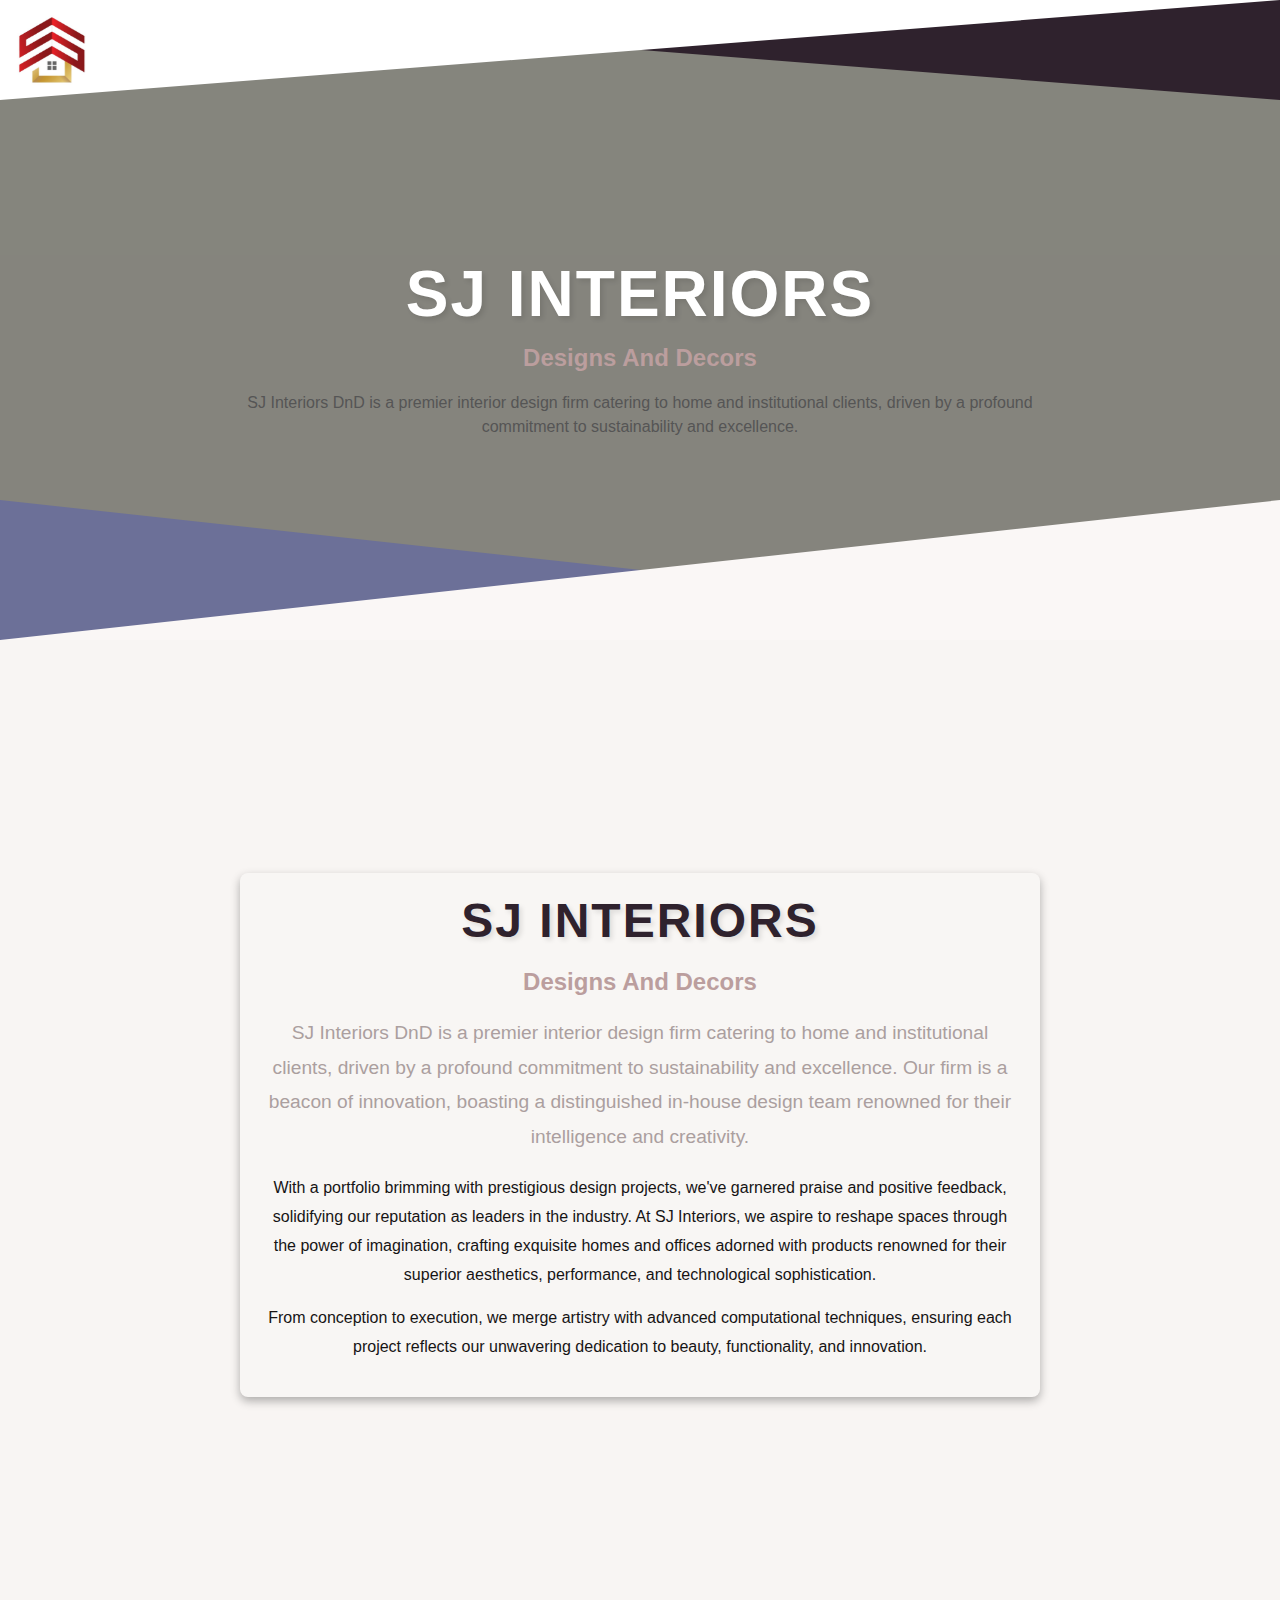
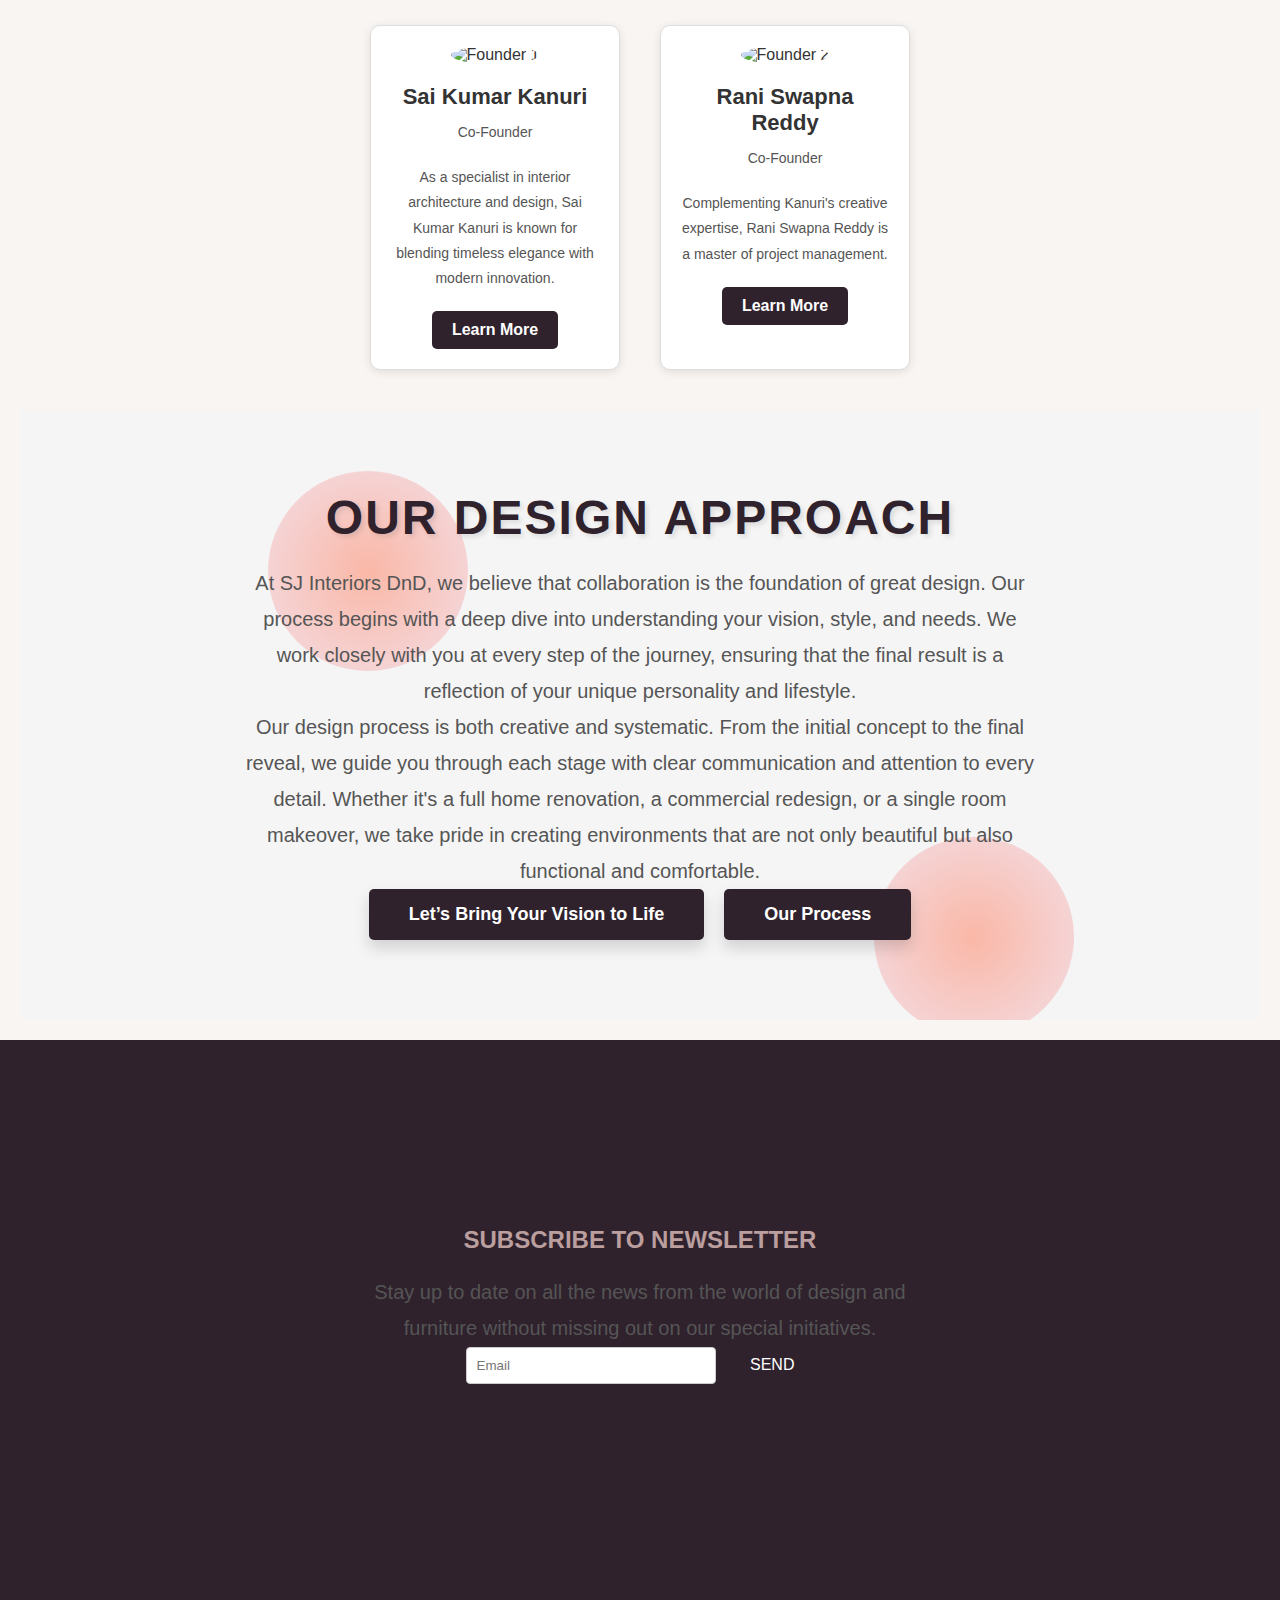
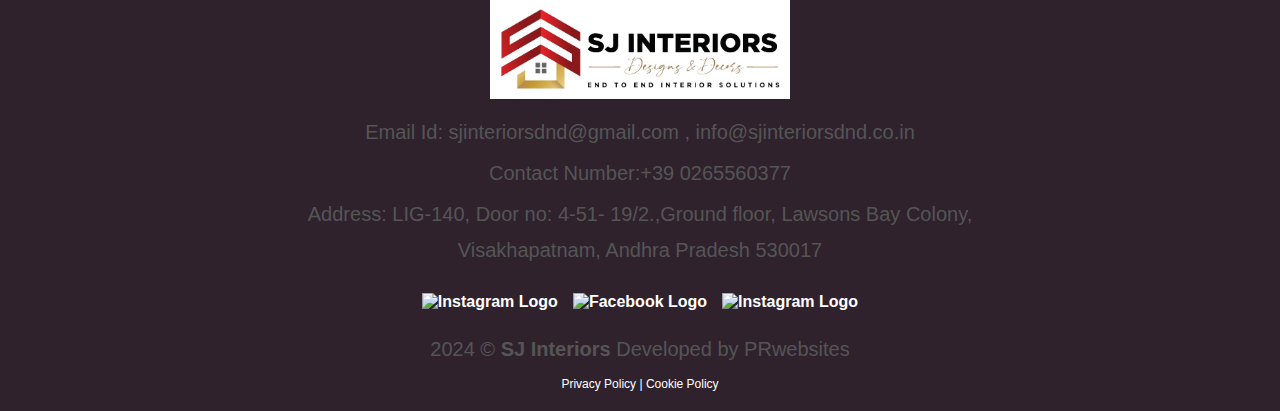
==== AboutUs.html @ 10b40e31 "Add files via upload" ====
<!DOCTYPE html>
<html lang="en">
  <head>
    <meta charset="UTF-8" />
    <meta name="viewport" content="width=device-width, initial-scale=1.0" />
    <link
      rel="stylesheet"
      href="https://cdnjs.cloudflare.com/ajax/libs/font-awesome/4.7.0/css/font-awesome.min.css"
    />
    <link
      rel="stylesheet"
      href="https://cdnjs.cloudflare.com/ajax/libs/font-awesome/6.7.1/css/all.min.css"
      integrity="sha512-5Hs3dF2AEPkpNAR7UiOHba+lRSJNeM2ECkwxUIxC1Q/FLycGTbNapWXB4tP889k5T5Ju8fs4b1P5z/iB4nMfSQ=="
      crossorigin="anonymous"
      referrerpolicy="no-referrer"
    />
    <title>SJ Interiors | AboutUs</title>
  </head>
  <body>
    <div class="sole">
      <div class="hasher">
        <a href="index.html">Home</a>
        <a href="Services.html"><b>Services</b></a>
        <a href="Portfolio.html"><b>Porfolio</b></a>
        <a href="FaQ.html">FaQ</a>
        <a href="AboutUs.html">AboutUs</a>
        <a href="Blogs.html">Blogs</a>
  
        <a href="./contact.html">Contact Us</a>
      </div>
      <div class="slantedmenu"></div>
    </div>

    <div class="triangle-container">
      <div class="triangle-red"></div>
      <div class="triangle-blue"><div class="logo">
        <img src="logo.jpg" alt="SJ Interiors Logo" />
      </div></div>
    </div>
    <span class="icon"><i class="fa-solid fa-bars"></i></span>
    <div class="illa">
      <div
        class="laal"
        style="height: 50vw; background-color: rgb(222, 221, 208)"
      >
      <div class="video-background">
        <video autoplay muted loop playsinline>
          <source
            src="https://yashshogun.github.io/sjupdated/assets/Untitled%20design%20(5).mp4"
            type="video/mp4"
          />
          Your browser does not support the video tag.
        </video>
        <div class="video-overlay">
          <h1>SJ Interiors</h1>
          <h2>Designs and Decors</h2>
          <p>
            SJ Interiors DnD is a premier interior design firm catering to home
            and institutional clients, driven by a profound commitment to
            sustainability and excellence.
          </p>
        </div>
      </div>
      <style>
        /* Reset styles */
        * {
          margin: 0;
          padding: 0;
          box-sizing: border-box;
        }
  
        /* Video Background */
        .video-background {
          position: relative;
          width: 100vw;
          height: 60vw; /* Full height of the viewport */
          overflow: hidden;
        }
  
        .video-background video {
          position: absolute;
          top: 50%;
          left: 50%;
          transform: translate(-50%, -50%);
          max-width: 100%;
          max-height: 100%;
          width: auto;
          height: auto;
          object-fit: cover;
          z-index: 1; /* Ensures the video stays behind other content */
        }
  
        /* Overlay and Text */
        .video-overlay {
          position: relative;
          z-index: 1;
          display: flex;
          flex-direction: column;
          align-items: center;
          justify-content: center;
          text-align: center;
          height: 100%;
          color: white;
          background: rgba(
            0,
            0,
            0,
            0.4
          ); /* Semi-transparent overlay for contrast */
       
          
          top: -4vh;
        }
  
        .video-overlay h1 {
          color: white;
          font-size: 5vw;
          margin-bottom: 1vw;
        }
  
        .video-overlay h2 {
          font-size: 1.5rem;
          margin-bottom: 1.5vw;
        }
  
        .video-overlay p {
          font-size: 1rem;
          line-height: 1.5;
          max-width: 800px;
        }
  
        /* Responsive adjustments */
        @media (max-width: 768px) {
          .video-overlay h1 {
            font-size: 3vw;
          }
  
          .video-overlay h2 {
            font-size: 1.2rem;
          }
  
          .video-overlay p {
            font-size: 2vw;
          }
        }
      </style>
        </div>
      </div>
      <div class="lower-region">
        <div class="lowertriangle"></div>
        <div class="lowerright"></div>
        <div class="lowerfollowup">
          <div class="hero">
            <div class="content-container">
              <h1>SJ Interiors</h1>
              <h2>Designs and Decors</h2>
              <p class="intro">
                SJ Interiors DnD is a premier interior design firm catering to
                home and institutional clients, driven by a profound commitment
                to sustainability and excellence. Our firm is a beacon of
                innovation, boasting a distinguished in-house design team
                renowned for their intelligence and creativity.
              </p>
              <p class="body-text">
                With a portfolio brimming with prestigious design projects,
                we've garnered praise and positive feedback, solidifying our
                reputation as leaders in the industry. At SJ Interiors, we
                aspire to reshape spaces through the power of imagination,
                crafting exquisite homes and offices adorned with products
                renowned for their superior aesthetics, performance, and
                technological sophistication.
              </p>
              <p class="body-text">
                From conception to execution, we merge artistry with advanced
                computational techniques, ensuring each project reflects our
                unwavering dedication to beauty, functionality, and innovation.
              </p>
            </div>
          </div>
          <style>
            .hero {
              background: no-repeat center center/cover;
              height: 100vh;
              display: flex;
              align-items: center;
              justify-content: center;
              color: black;
              text-align: center;
              padding: 20px;
            }

            /* Container for the content */
            .content-container {
              max-width: 800px;
              padding: 20px;
              background: rgba(255, 255, 255, 0.1);
              border-radius: 8px;
              box-shadow: 0 4px 10px rgba(0, 0, 0, 0.3);
            }

            /* Headings */
            h1 {
              font-size: 3rem;
              margin-bottom: 10px;
              color: #242121;
              text-transform: uppercase;
              letter-spacing: 2px;
            }

            h2 {
              font-size: 1.5rem;
              margin-bottom: 20px;
              color: #bb9e9e;
              text-transform: capitalize;
            }

            /* Paragraphs */
            .intro {
              font-size: 1.2rem;
              margin-bottom: 20px;
              color: #ab9f9f;
              line-height: 1.8;
            }

            .body-text {
              font-size: 1rem;
              margin-bottom: 15px;
              color: #161414;
              line-height: 1.8;
            }

            /* Responsive Design */
            @media (max-width: 768px) {
              .hero {
                height: auto;
                padding: 40px 10px;
              }

              h1 {
                font-size: 2rem;
              }

              h2 {
                font-size: 1.2rem;
              }

              .intro,
              .body-text {
                font-size: 0.9rem;
              }
            }
          </style>
           <section class="founders-section">
            <!-- Founder 1 Card -->
            <div class="card">
              <img src="https://yashshogun.github.io/sjupdated/assets/founder1.JPG" alt="Founder 1">
              <h3>Sai Kumar Kanuri</h3>
              <p>Co-Founder </p>
              <p>As a specialist in interior architecture and design, Sai Kumar Kanuri is known for blending timeless elegance with modern innovation.</p>
              <a href="founders.html#founderss" class="btn">Learn More</a>
            </div>
        
            <!-- Founder 2 Card -->
            <div class="card">
              <img src="https://yashshogun.github.io/sjupdated/assets/founder2.jpg" alt="Founder 2">
              <h3>Rani Swapna Reddy</h3>
              <p>Co-Founder</p>
              <p>Complementing Kanuri's creative expertise, Rani Swapna Reddy is a master of project management.</p>
              <a href="founders.html#founderss" class="btn">Learn More</a>
            </div>
          </section>
          <style>
            /* Global Styles */
* {
  margin: 0;
  padding: 0;
  box-sizing: border-box;
  font-family: "Segoe UI", Tahoma, Geneva, Verdana, sans-serif;
}

body {
  background-color: #f4f4f4;
  color: #333;
  font-size: 16px;
}

.founders-section {
  display: flex;
  justify-content: center;
  gap: 40px;
  padding: 40px 0;
}

.card {
  background-color: #fff;
  border: 1px solid #ddd;
  border-radius: 10px;
  width: 250px;
  text-align: center;
  padding: 20px;
  box-shadow: 0 2px 10px rgba(0, 0, 0, 0.1);
  transition: transform 0.3s ease, box-shadow 0.3s ease;
}

.card img {
  border-radius: 50%;
  width: 100px;
  height: 100px;
  object-fit: cover;
  margin-bottom: 20px;
}

.card h3 {
  font-size: 22px;
  color: #333;
  margin-bottom: 10px;
}

.card p {
  font-size: 14px;
  color: #555;
  margin-bottom: 20px;
}

.card .btn {
  background-color: #2f222d;
  color: white;
  padding: 10px 20px;
  text-decoration: none;
  border-radius: 5px;
  font-weight: bold;
  transition: all 0.4s ease;
  display: inline-block;
}

.card:hover {
  transform: translateY(-10px);
  box-shadow: 0 10px 20px rgba(0, 0, 0, 0.2);
}

.card .btn:hover {
  animation: weirdHover 0.5s forwards;
}

/* Button hover weird animation */
@keyframes weirdHover {
  0% {
    transform: scale(1) rotate(0deg);
    background-color: #2f222d;
  }
  50% {
    transform: scale(1.2) rotate(10deg);
    background-color: #333;
  }
  100% {
    transform: scale(1) rotate(0deg);
    background-color: #2f222d;
  }
}

/* Responsive Design */
@media (max-width: 768px) {
  .founders-section {
    flex-direction: column;
    align-items: center;
  }
}

          </style>
          <style>* {
            margin: 0;
            padding: 0;
            box-sizing: border-box;
            font-family: "Segoe UI", Tahoma, Geneva, Verdana, sans-serif;
          }
      
          body {
            background-color: #f4f4f4;
            color: #333;
          }
      
          .design-approach {
            display: flex;
            flex-direction: column;
            align-items: center;
            justify-content: center;
            padding: 80px 20px;
            background-color: #f5f5f5;
            position: relative;
            overflow: hidden;
          }
      
          /* Create some abstract artistic shapes that will move */
          .design-approach::before, .design-approach::after {
            content: '';
            position: absolute;
            width: 200px;
            height: 200px;
            background: radial-gradient(circle, #ff7a59, #f1c8d8);
            border-radius: 50%;
            opacity: 0.5;
            animation: float 4s infinite ease-in-out;
          }
      
          .design-approach::before {
            top: 10%;
            left: 20%;
            animation-delay: -1s;
          }
      
          .design-approach::after {
            top: 70%;
            right: 15%;
            animation-delay: 0.5s;
          }
      
          /* Animation for floating effect */
          @keyframes float {
            0% {
              transform: translateY(0) rotate(0deg);
            }
            50% {
              transform: translateY(-50px) rotate(15deg);
            }
            100% {
              transform: translateY(0) rotate(0deg);
            }
          }
      
          .content-wrapper {
            text-align: center;
            z-index: 2;
            animation: fadeInUp 2s ease-out;
          }
      
          /* Fade-In-Animation */
          @keyframes fadeInUp {
            from {
              opacity: 0;
              transform: translateY(30px);
            }
            to {
              opacity: 1;
              transform: translateY(0);
            }
          }
      
          h1 {
            font-size: 3rem;
            color: #2f222d;
            margin-bottom: 20px;
            text-transform: uppercase;
            letter-spacing: 2px;
            font-weight: bold;
            text-shadow: 3px 3px 5px rgba(0, 0, 0, 0.1);
          }
      
          p {
            font-size: 1.25rem;
            color: #555;
            line-height: 1.8;
            margin-bottom: 40px;
            max-width: 800px;
            margin: 0 auto;
          }
      
          .cta-wrapper {
            display: flex;
            justify-content: center;
            gap: 20px;
          }
      
          .cta-button {
            background-color: #2f222d;
            color: white;
            padding: 15px 40px;
            font-size: 18px;
            font-weight: bold;
            text-decoration: none;
            border-radius: 5px;
            box-shadow: 0px 8px 15px rgba(0, 0, 0, 0.15);
            transition: all 0.3s ease;
          }
      
          .cta-button:hover {
            background-color: #f1c8d8;
            transform: scale(1.1);
            box-shadow: 0px 20px 30px rgba(0, 0, 0, 0.25);
          }
      
          /* Animation for the CTA hover */
          @keyframes hoverAnimation {
            0% {
              transform: translateY(0);
              background-color: #2f222d;
            }
            50% {
              transform: translateY(-10px);
              background-color: #f1c8d8;
            }
            100% {
              transform: translateY(0);
              background-color: #2f222d;
            }
          }
      
          /* Additional creative touch for smaller screens */
          @media (max-width: 768px) {
            .content-wrapper h1 {
              font-size: 2.2rem;
            }
      
            .cta-button {
              padding: 10px 25px;
              font-size: 16px;
            }
          }
        </style>
    
        <!-- Design Approach Section -->
        <div class="design-approach">
          <div class="content-wrapper">
            <h1>Our Design Approach</h1>
            <p>At SJ Interiors DnD, we believe that collaboration is the foundation of great design. Our process begins with a deep dive into understanding your vision, style, and needs. We work closely with you at every step of the journey, ensuring that the final result is a reflection of your unique personality and lifestyle.</p>
      
            <p>Our design process is both creative and systematic. From the initial concept to the final reveal, we guide you through each stage with clear communication and attention to every detail. Whether it's a full home renovation, a commercial redesign, or a single room makeover, we take pride in creating environments that are not only beautiful but also functional and comfortable.</p>
      
            <div class="cta-wrapper">
              <a href="contact.html" class="cta-button">Let’s Bring Your Vision to Life</a>
              <a href="AboutUs.html" class="cta-button">Our Process</a>
            </div>
          </div>
        </div>
        </div>
        <div class="newsletter-section">
          <div class="content">
            <h2>SUBSCRIBE TO NEWSLETTER</h2>
            <p>
              Stay up to date on all the news from the world of design and
              furniture without missing out on our special initiatives.
            </p>
            <form>
              <input type="email" placeholder="Email" />
              <button type="submit">SEND</button>
            </form>
          </div>
        </div>
      </div>
    </div>

    <footer>
      <div class="footer-container">
        <div class="footer-info">
          <h3><img src="logofull.jpg" alt="" style="height: auto; max-width: 300px;"></h3>
          <p>Email Id: sjinteriorsdnd@gmail.com , info@sjinteriorsdnd.co.in</p>
          <p>Contact Number:+39 0265560377</p>
          <p>
            Address: LIG-140, Door no: 4-51- 19/2.,Ground floor, Lawsons Bay
            Colony, Visakhapatnam, Andhra Pradesh 530017
          </p>
        </div>

        
        <div class="footer-social">
            <a href="#" class="social-icon instagram"
              ><img
                src="https://clipartcraft.com/images/instagram-logo-transparent-background-2.png"
                alt="Instagram Logo"
                width="40"
              />
            </a>
            <a href="#" class="social-icon facebook"
              ><img
                src="https://png.pngtree.com/png-clipart/20230401/original/pngtree-facebook-icon-png-image_9015416.png"
                alt="Facebook Logo"
                width="40"
            /></a>
            <a href="#" class="social-icon pinterest"
              ><img
                src="https://upload.wikimedia.org/wikipedia/commons/0/08/Pinterest-logo.png"
                alt="Instagram Logo"
                width="40"
            /></a>
          </div>

        <div class="footer-bottom">
          <p>
            2024 &copy; <strong>SJ Interiors</strong> Developed by PRwebsites
          </p>
          <a href="#">Privacy Policy</a> | <a href="#">Cookie Policy</a>
        </div>
      </div>
    </footer>
    <script>
      const toggleButton = document.querySelector(".icon");
      const menu = document.querySelector(".sole");

      // Add event listener for button click
      toggleButton.addEventListener("click", () => {
        menu.classList.toggle("active"); // Toggle the 'active' class to slide menu
      });
    </script>
  </body>
  <link rel="stylesheet" href="style.css" />
</html>
---- style.css ----
* {
  margin: 0;
  padding: 0;
  font-family: "Segoe UI", Tahoma, Geneva, Verdana, sans-serif;
}
/* Apply box-sizing border-box globally to all elements */
*,
*::before,
*::after {
  box-sizing: border-box;
}
body {
  background-color: #2f222d;
}
/* Navbar */
/* ///// */
.triangle-container {
  position: relative; /* To position both triangles on top of each other */
  width: 100vw;
  height: 100px; /* Height of the triangles */
  position: fixed;
  top: 0;
  z-index: 40; /* Corrected stacking for navbar container */
}
.laal {
  overflow: visible;
}
/* Blue triangle */
.triangle-blue {
  position: fixed;
  width: 0;
  height: 0;
  border-top: 100px solid rgb(255, 255, 255); /* Blue triangle */
  border-right: 100vw solid transparent;
  display: flex;
  align-items: center;
  justify-content: flex-end;
  z-index: 20; /* Stacks below the icon */
}
.logo {
  position: fixed; /* Sticks the logo to the top-left corner of the viewport */
  top: 10px; /* Add padding from the top */
  left: 10px; /* Add padding from the left */
  z-index: 1000; /* Ensure it stays above other content */
}

/* Logo image styling */
.logo img {
  width: 10vw; /* Logo width as 10% of the viewport width */
  max-width: 80px; /* Prevent the logo from becoming too large */
  height: auto; /* Maintain aspect ratio */
  display: block; /* Removes any inline spacing issues */
}
/* Red triangle (mirror image) */

/* Menu Functionality */
/* ///// */
/* Icon styling (positioned above the blue triangle) */
.icon {
  position: fixed;
  top: 33px; /* Position the icon above the blue triangle */
  right: 20px; /* Place the icon on the right side of the triangle */
  font-size: 24px; /* Icon size */
  color: #fbf4f4; /* Icon color */
  cursor: pointer;
  z-index: 41; /* Ensures it's always clickable */
}

/* Sole: Parent of slantedmenu and hasher */
.sole {
  position: fixed;
  top: 0;
  transform: translateY(-190%);
  transition: transform 0.5s ease;
  z-index: 10; /* Ensure sole is behind triangle-red */
}

/* Red triangle */
.triangle-red {
  position: fixed;
  width: 0;
  height: 0;
  border-top: 100px solid #2f222d; /* Red triangle */
  border-left: 100vw solid transparent;
  z-index: 20; /* Place this above sole and slantedmenu */
}

/* Slanted menu */
.slantedmenu {
  position: relative;
  top: 0;
  background-color: #2f222d;
  width: 100vw;
  height: 40vh;
  padding: 30px;
  z-index: 12; /* Place below the red triangle */
}

/* Hasher */
.hasher {
  position: absolute;
  padding-top: 4vh;
  top: 40px;
  font-size: 3vh;
  display: flex;
  flex-direction: column;
  right: 50px;
  z-index: 21; /* Ensure hasher is above triangle-red if needed */
}

.slantedmenu::after {
  position: absolute;
  width: 100vw;
  height: 60vh;
  transform-origin: top left;
  transform: skewY(4deg);
  background-color: #2f222d;
  top: 0;
  left: 0;
  content: "";
  z-index: 12; /* Matches the slantedmenu's z-index */
}

.sole.active {
  transform: translateY(20px); /* Slide the menu down when active */
}

.sole a {
  padding: 1.5vh;
  text-decoration: none;
  text-align: right;
}

/* .hasher {
  position: absolute;
  padding-top: 2vh;
  top: 4.5vh;
  font-size: 3vh;
  display: flex;
  flex-direction: column;
  right: 70px;
  z-index: 9; 
  color: white;
} */
.hasher a {
  color: white;
}

.laal img {
  width: 100%;
}

/* Lower Region */
.lower-region {
  position: relative; /* Creates stacking context */
  z-index: 2; /* Below the navbar and triangles */
}

.lowertriangle {
  position: absolute;
  width: 0;
  height: 0;
  top: -140px;
  border-bottom: 140px solid #6c7098; /* Blue triangle */
  border-right: 100vw solid transparent;
  z-index: 1; /* Ensures it's below lower-region content */
}

.lowerright {
  position: absolute;
  width: 0;
  height: 0;
  top: -140px;
  border-bottom: 140px solid rgb(250, 247, 246); /* Dark blue triangle */
  border-left: 100vw solid transparent;
  z-index: 1; /* Matches lowertriangle stacking */
}

.lowerfollowup {
  background-color: rgb(248, 245, 243);
  z-index: 0; /* Positioned behind all main content */
  padding: 20px;
  padding-top: 5vh;
}

/* Content Section Below the Navbar */
.illa {
  position: relative; /* Correct stacking context for background */
  width: 100vw;

  background-color: #2f222d;
  z-index: 0; /* Pushed behind all other elements */
}
.newsletter-section {
  position: relative;
  width: 100%;
  height: 60vh; /* Adjust the height of the section */
  background: url("https://www.domemilano.com/wp-content/themes/domemilano/assets/images/newsletter-background-x2.png")
    no-repeat center center/cover;
  display: flex;
  align-items: center;
  justify-content: center;
  overflow: hidden;
  background-color: #2f222d;
  /* Slanted bottom using clip-path */
  clip-path: polygon(0% 0, 100% 0%, 100% 100%, 0 80%);
  z-index: 0; /* Matches general content stacking */
}

/* Content inside the newsletter section */
.newsletter-section .content {
  position: relative;
  color: #000;
  /* Light semi-transparent background for text readability */
  padding: 20px;
  text-align: center;
  border-radius: 8px;
  max-width: 600px;
  width: 100%;
}

/* Input field for email */
.newsletter-section input {
  padding: 10px;
  margin-right: 10px;
  border: 1px solid #ccc;
  border-radius: 4px;
  width: 80%;
  max-width: 250px;
  margin-bottom: 10px;
}

/* Submit button */
.newsletter-section button {
  padding: 10px 20px;
  border: none;
  background-color: #2f222d;
  color: white;
  cursor: pointer;
  border-radius: 4px;
  font-size: 16px;
}

/* Button hover effect */
.newsletter-section button:hover {
  background-color: #555;
}

/* Responsive design for smaller screens */
@media screen and (max-width: 768px) {
  .newsletter-section {
    height: 50vh;
  }
  .sole.active {
    transform: translateY(15%);
  }

  .newsletter-section .content {
    padding: 15px;
    max-width: 400px;
  }

  .newsletter-section input {
    width: 70%;
    max-width: 200px;
  }
  .laal img {
    width: 180%;
    height: 180%;
  }
  .hasher {
    padding-top: 0;
  }
}

/* footer */

/* Footer Container */
footer {
  background-color: #2f222d; /* A dark purple-gray color */
  color: white;
  padding: 20px 0;
  font-size: 14px;
  text-align: center; /* Center the text */
}

.footer-container {
  width: 90%;
  max-width: 1200px;
  margin: 0 auto;
  display: flex;
  flex-direction: column;
  align-items: center; /* Center content horizontally */
  justify-content: center; /* Center content vertically */
}

.footer-info {
  margin-bottom: 20px;
}

.footer-info h3 {
  font-size: 18px;
  margin-bottom: 10px;
  font-weight: bold;
}

.footer-info p {
  margin-bottom: 5px;
}

.footer-info a {
  color: white;
  text-decoration: none;
  font-size: 14px;
  transition: color 0.3s ease;
}

.footer-info a:hover {
  color: #ffcc00; /* Highlight color on hover */
}

/* Social Media Icons */
.footer-social {
  display: flex;
  gap: 15px;
  margin-bottom: 20px;
  justify-content: center; /* Center the social media icons */
}

.social-icon {
  color: white;
  text-decoration: none;
  font-size: 16px;
  font-weight: bold;
  transition: color 0.3s ease;
}

.social-icon:hover {
  color: #ffcc00; /* Highlight color on hover */
}

/* Footer Bottom Text */
.footer-bottom {
  font-size: 12px;
}

.footer-bottom p {
  margin-bottom: 10px;
}

.footer-bottom a {
  color: white;
  text-decoration: none;
  font-size: 12px;
  transition: color 0.3s ease;
}

.footer-bottom a:hover {
  color: #ffcc00; /* Highlight color on hover */
}

/* Responsive Design */
@media (max-width: 768px) {
  .footer-container {
    width: 100%;
    padding: 0 20px;
  }
  .lowertriangle {
    top: -16vw;
  }
  .lowerright {
    top: -16vw;
  }
}
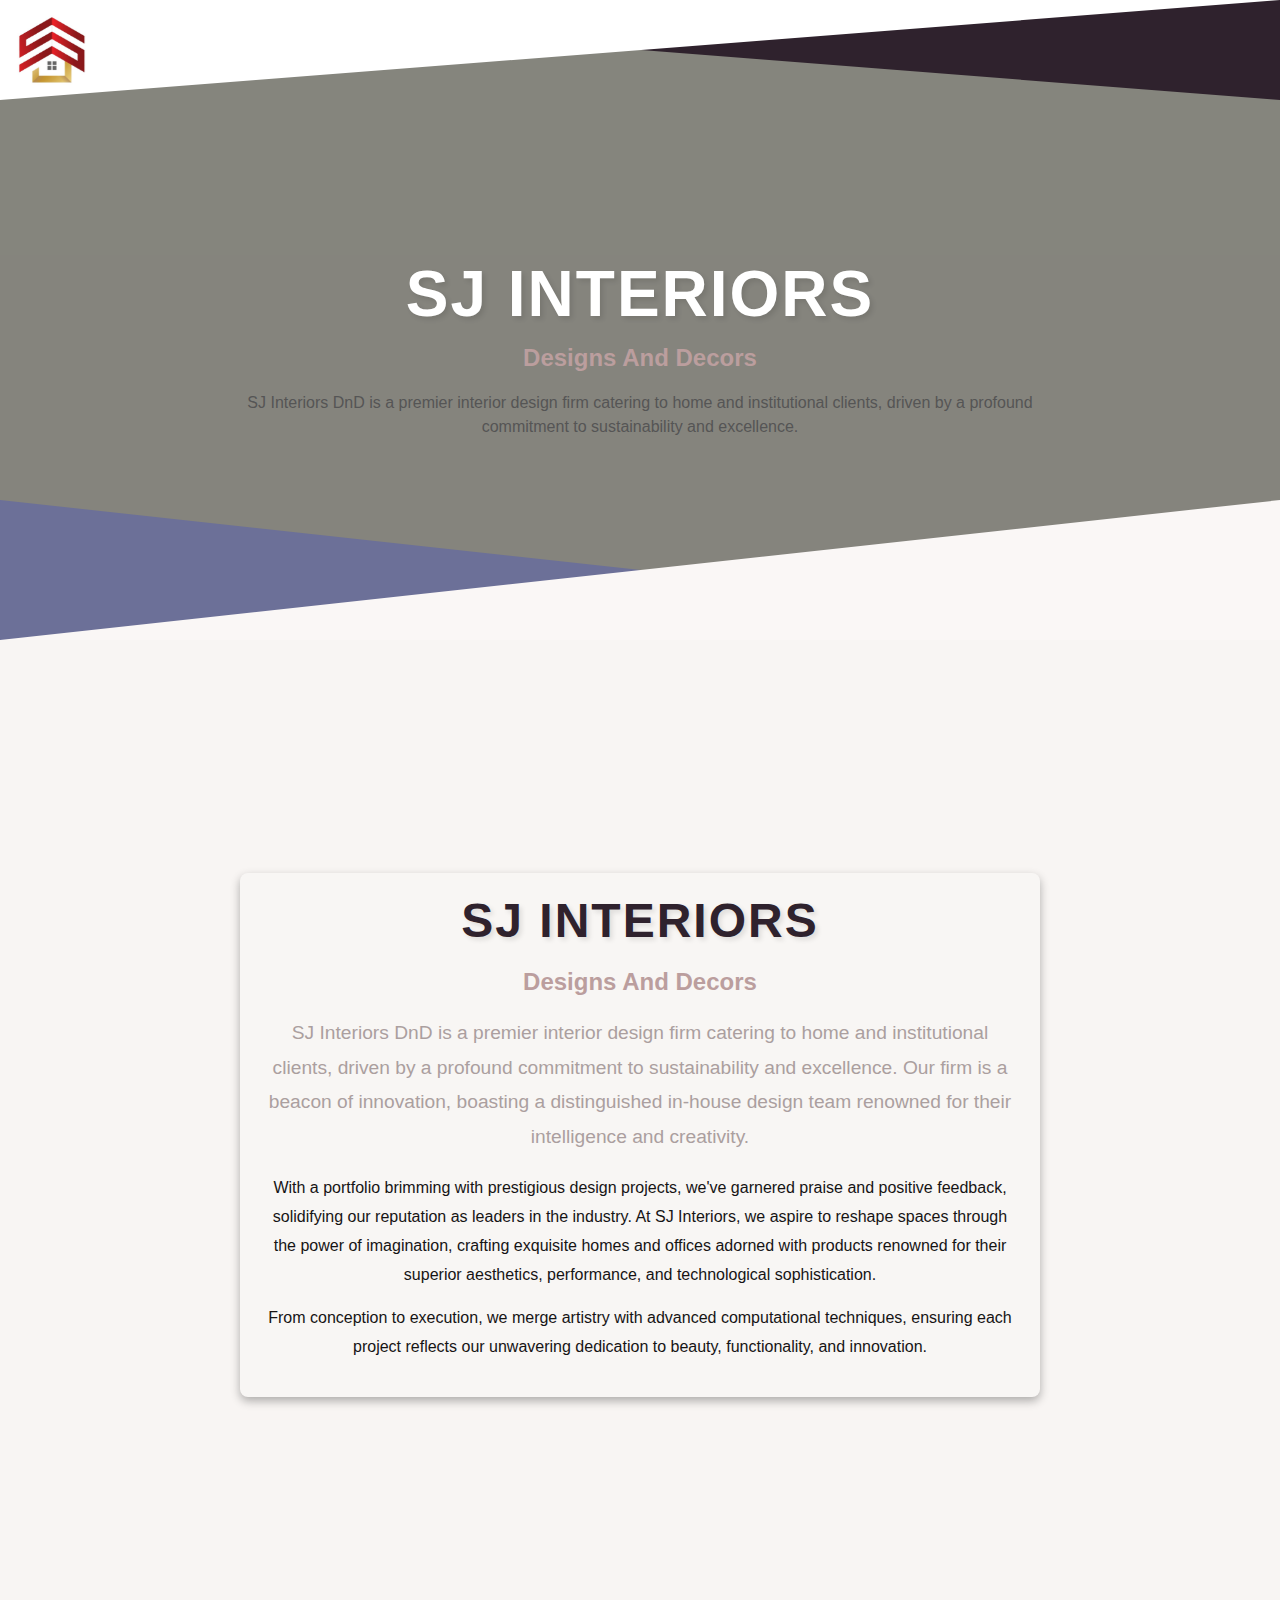
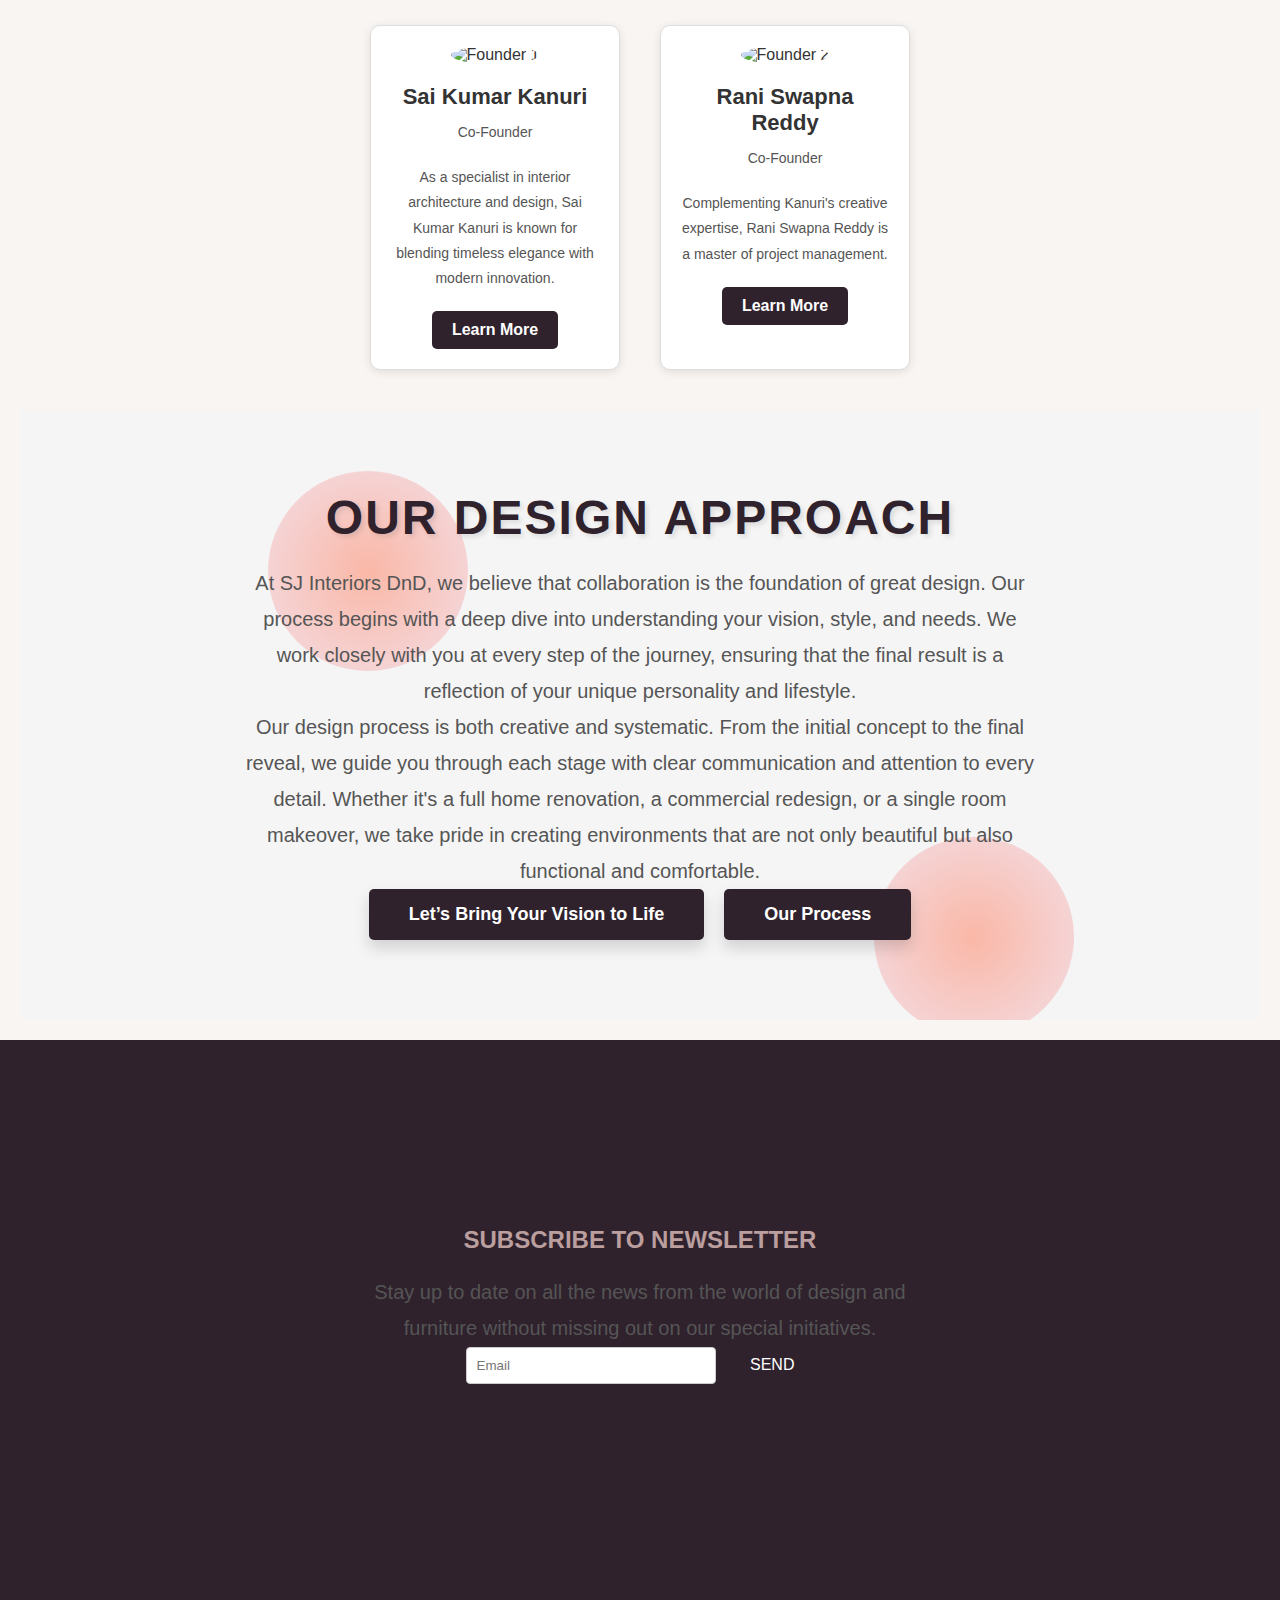
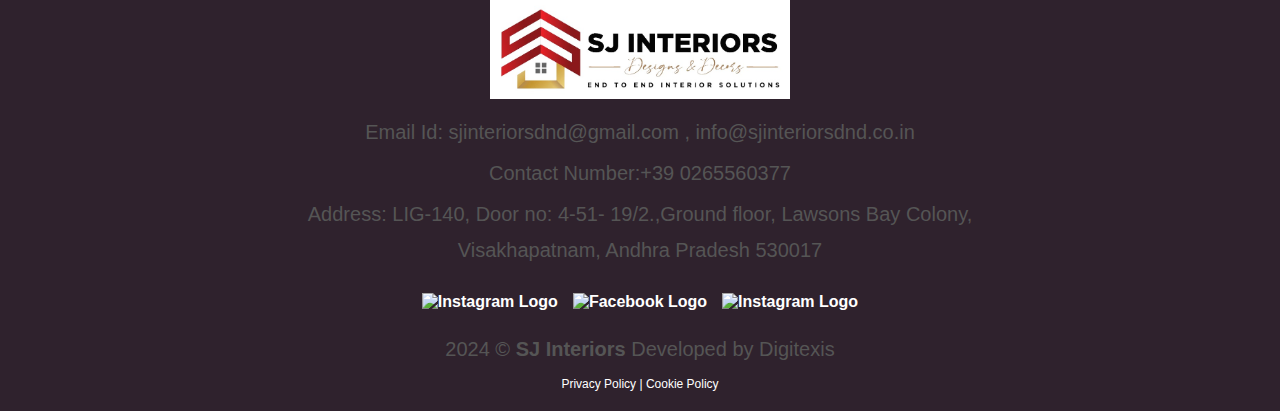
==== commit b74023a1: "Update AboutUs.html" ====
--- a/AboutUs.html
+++ b/AboutUs.html
@@ -34,7 +34,8 @@
     <div class="triangle-container">
       <div class="triangle-red"></div>
       <div class="triangle-blue"><div class="logo">
-        <img src="logo.jpg" alt="SJ Interiors Logo" />
+        <a href="index.html">
+          <img src="logo.jpg" alt="SJ Interiors Logo" /></a>
       </div></div>
     </div>
     <span class="icon"><i class="fa-solid fa-bars"></i></span>
@@ -585,7 +586,7 @@
 
         <div class="footer-bottom">
           <p>
-            2024 &copy; <strong>SJ Interiors</strong> Developed by PRwebsites
+            2024 &copy; <strong>SJ Interiors</strong> Developed by Digitexis
           </p>
           <a href="#">Privacy Policy</a> | <a href="#">Cookie Policy</a>
         </div>
